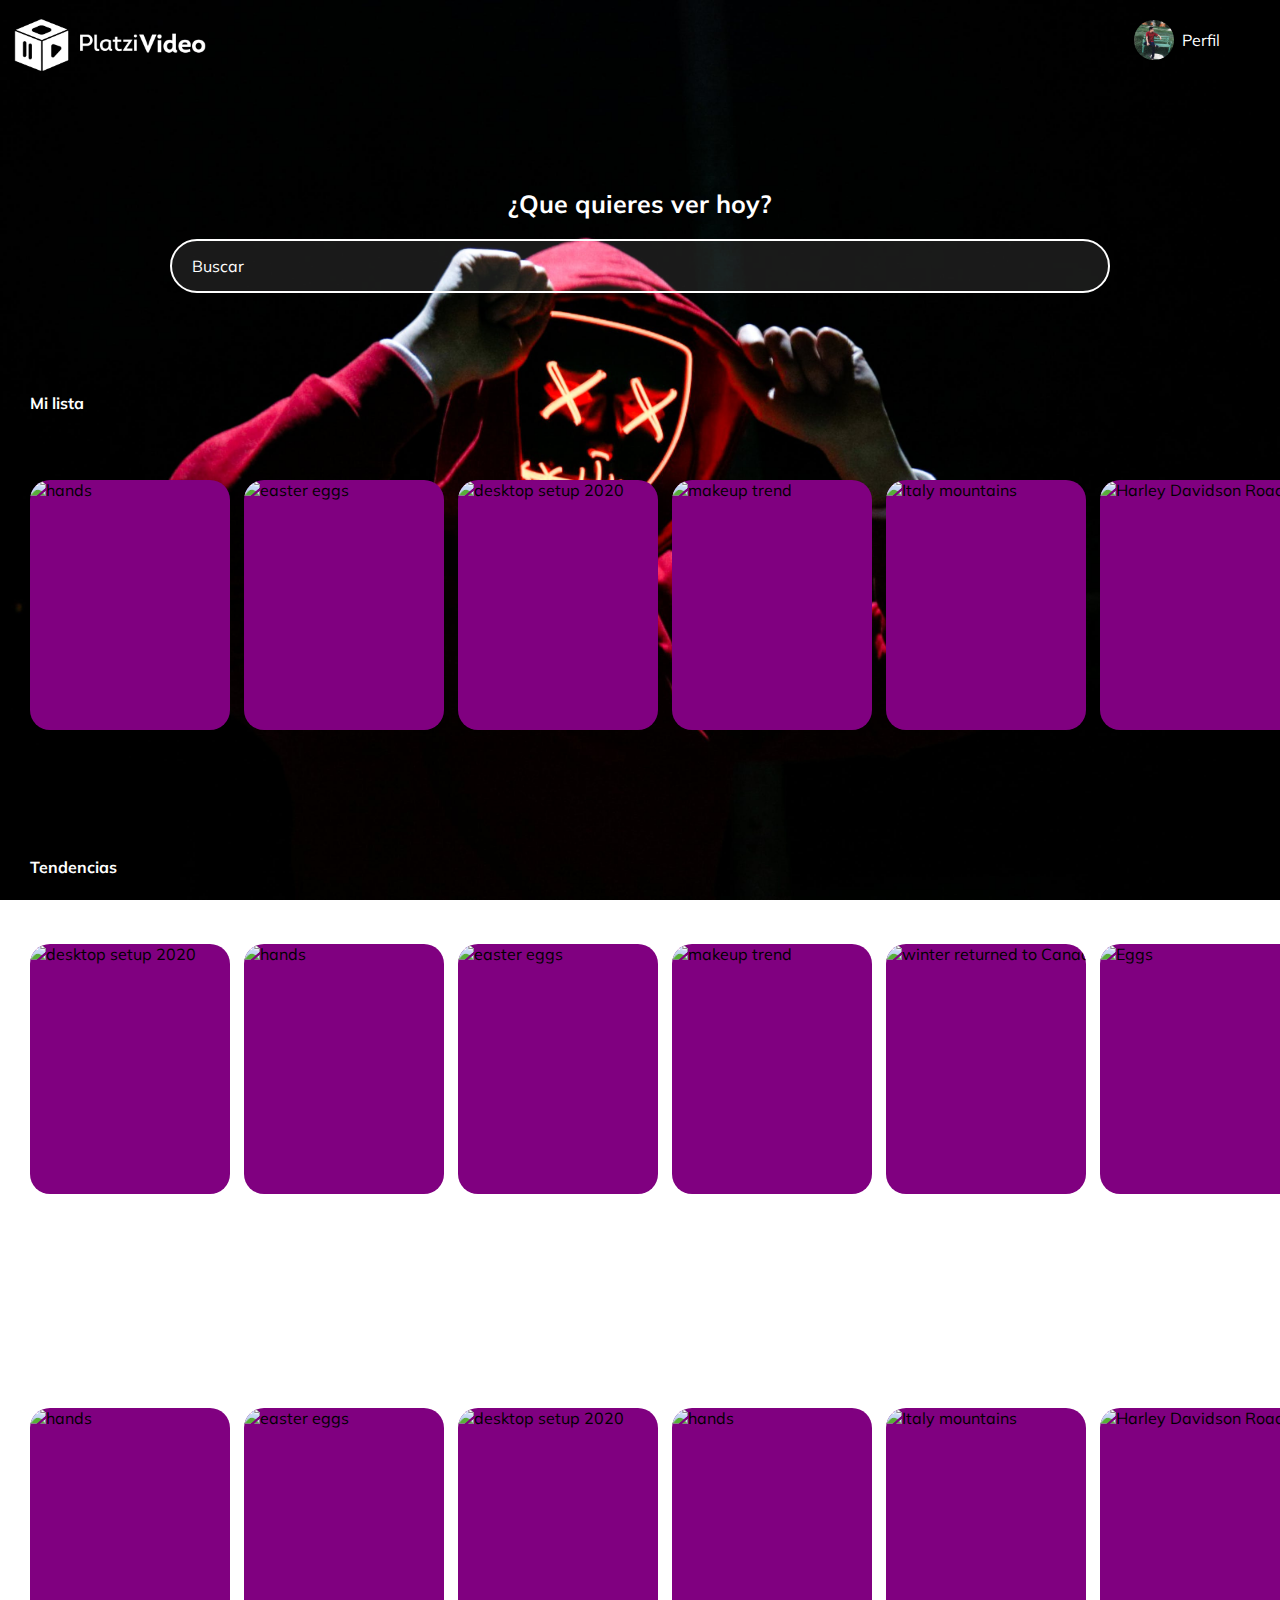
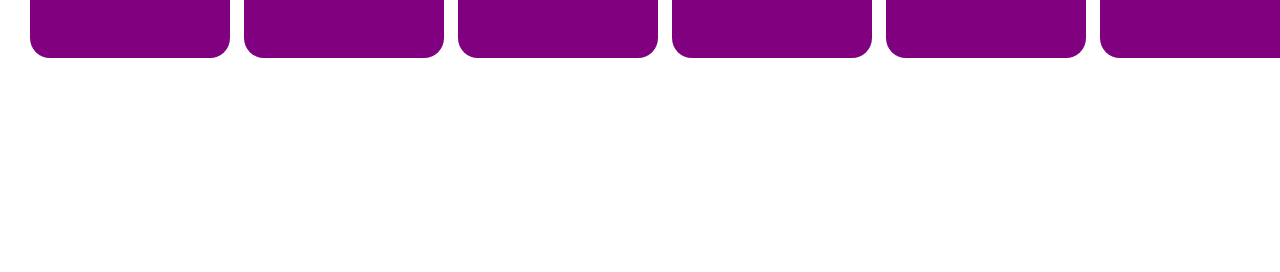
==== index.html @ 2a824437 "initial commit" ====
<!DOCTYPE html>
<html lang="en">
<head>
    <meta charset="UTF-8">
    <meta name="viewport" content="width=device-width, initial-scale=1.0">
    <title>Platzi Video</title>
    <link href="https://fonts.googleapis.com/css2?family=Muli:wght@300;400;700&display=swap" rel="stylesheet">
    <link rel="stylesheet" href="main.css">
</head>
<body>
    <header class="header">
        <img class="header__img" src="../assets/logo-platzi-video-BW2.png" alt="platzi-video-logo">
        <div class="header__menu">
            <div class="header__menu--profile">
                <img src="../assets/profile.jpg" alt="User">
                <p>Perfil</p>
            </div>
            <ul>
                <li><a href="iniciar-sesion-registro/registro.html" target="_blank">Cuenta</a></li>
                <li><a href="iniciar-sesion-registro/iniciar-sesion.html">Cerrar Sesión</a></li>
            </ul>
        </div><!--header__menu-->
    </header>

    <section class="main">
        <h2 class="main__title">¿Que quieres ver hoy?</h2>
        <input class="input" type="text" placeholder="Buscar">
    </section>

    <h2 class="categories__title">Mi lista</h2>

    <section class="carousel">
        <div class="carousel__container">
            <div class="carousel-item">
                <img class="carousel-item__img" src="https://images.pexels.com/photos/3268257/pexels-photo-3268257.jpeg?cs=srgb&dl=lena-picante-caliente-atractivo-3268257.jpg&fm=jpg" alt="hands">
                <div class="carousel-item__details">
                    <div class="carousel-item__details--buttons">
                        <img src="https://img.icons8.com/flat_round/64/000000/play--v1.png"/>
                        <img src="https://img.icons8.com/flat_round/64/000000/share--v1.png"/>
                    </div>
                    <p class="carousel-item__details--title">La Hoguera</p>
                    <p class="carousel-item__details--subtitle">2020 18+ 118:59min</p>
                </div>
            </div>
            <div class="carousel-item">
                <img class="carousel-item__img" src="https://www.elsetge.cat/myimg/f/87-877088_wallpaper-smoke-hood-silhouette-dark-red-black-red.jpg" alt="easter eggs">
                <div class="carousel-item__details">
                    <div class="carousel-item__details--buttons">
                        <img src="https://img.icons8.com/flat_round/64/000000/play--v1.png"/>
                        <img src="https://img.icons8.com/flat_round/64/000000/share--v1.png"/>
                    </div>
                    <p class="carousel-item__details--title">Red Shadow</p>
                    <p class="carousel-item__details--subtitle">2020 12+ 95:02min</p>
                </div>
            </div>
            <div class="carousel-item">
                <img class="carousel-item__img" src="https://i.pinimg.com/originals/d1/26/c0/d126c09fab6ebc463f8618979e3a3162.jpg" alt="desktop setup 2020">
                <div class="carousel-item__details">
                    <div class="carousel-item__details--buttons">
                        <img src="https://img.icons8.com/flat_round/64/000000/play--v1.png"/>
                        <img src="https://img.icons8.com/flat_round/64/000000/share--v1.png"/>
                    </div>
                    <p class="carousel-item__details--title">New Desktop Setup for geeks</p>
                    <p class="carousel-item__details--subtitle">2020 16+ 6:15min</p>
                </div>
            </div>
            <div class="carousel-item">
                <img class="carousel-item__img" src="https://images.pexels.com/photos/838875/pexels-photo-838875.jpeg?auto=compress&cs=tinysrgb&dpr=2&h=650&w=940" alt="makeup trend">
                <div class="carousel-item__details">
                    <div class="carousel-item__details--buttons">
                        <img src="https://img.icons8.com/flat_round/64/000000/play--v1.png"/>
                        <img src="https://img.icons8.com/flat_round/64/000000/share--v1.png"/>
                    </div>
                    <p class="carousel-item__details--title">Makeup Trends for 2020</p>
                    <p class="carousel-item__details--subtitle">2020 12+ 13:04min</p>
                </div>
            </div>
            <div class="carousel-item">
                <img class="carousel-item__img" src="https://images.pexels.com/photos/2437299/pexels-photo-2437299.jpeg?auto=compress&cs=tinysrgb&dpr=2&h=650&w=940" alt="Italy mountains">
                <div class="carousel-item__details">
                    <div class="carousel-item__details--buttons">
                        <img src="https://img.icons8.com/flat_round/64/000000/play--v1.png"/>
                        <img src="https://img.icons8.com/flat_round/64/000000/share--v1.png"/>
                    </div>
                    <p class="carousel-item__details--title">Views around Italy Mountains</p>
                    <p class="carousel-item__details--subtitle">2019 16+ 19:05min</p>
                </div>
            </div>
            <div class="carousel-item">
                <img class="carousel-item__img" src="https://images.pexels.com/photos/995490/pexels-photo-995490.jpeg?auto=compress&cs=tinysrgb&dpr=1&w=500" alt="Harley Davidson Road">
                <div class="carousel-item__details">
                    <div class="carousel-item__details--buttons">
                        <img src="https://img.icons8.com/flat_round/64/000000/play--v1.png"/>
                        <img src="https://img.icons8.com/flat_round/64/000000/share--v1.png"/>
                    </div>
                    <p class="carousel-item__details--title">My last Trip | Harley Davidson Road...</p>
                    <p class="carousel-item__details--subtitle">2019 12+ 25:17min</p>
                </div>
            </div>
        </div><!--carousel__container-->
    </section>
    
    <h2 class="categories__title">Tendencias</h2>
    
    <section class="carousel">
        <div class="carousel__container">
            <div class="carousel-item">
                <img class="carousel-item__img" src="https://images.pexels.com/photos/1097456/pexels-photo-1097456.jpeg?auto=compress&cs=tinysrgb&dpr=3&h=750&w=1260" alt="desktop setup 2020">
                <div class="carousel-item__details">
                    <div class="carousel-item__details--buttons">
                        <img src="https://img.icons8.com/flat_round/64/000000/play--v1.png"/>
                        <img src="https://img.icons8.com/flat_round/64/000000/share--v1.png"/>
                    </div>
                    <p class="carousel-item__details--title">Lights of the Night | T1 PREMIERE</p>
                    <p class="carousel-item__details--subtitle">2020 16+ 53:15min</p>
                </div>
            </div>
            <div class="carousel-item">
                <img class="carousel-item__img" src="https://images.pexels.com/photos/1571460/pexels-photo-1571460.jpeg?auto=compress&cs=tinysrgb&dpr=2&h=650&w=940" alt="hands">
                <div class="carousel-item__details">
                    <div class="carousel-item__details--buttons">
                        <img src="https://img.icons8.com/flat_round/64/000000/play--v1.png"/>
                        <img src="https://img.icons8.com/flat_round/64/000000/share--v1.png"/>
                    </div>
                    <p class="carousel-item__details--title">My new apartment! + Tour</p>
                    <p class="carousel-item__details--subtitle">2018 13+ 18:59min</p>
                </div>
            </div>
            <div class="carousel-item">
                <img class="carousel-item__img" src="https://images.pexels.com/photos/3268257/pexels-photo-3268257.jpeg?cs=srgb&dl=lena-picante-caliente-atractivo-3268257.jpg&fm=jpg" alt="easter eggs">
                <div class="carousel-item__details">
                    <div class="carousel-item__details--buttons">
                        <img src="https://img.icons8.com/flat_round/64/000000/play--v1.png"/>
                        <img src="https://img.icons8.com/flat_round/64/000000/share--v1.png"/>
                    </div>
                    <p class="carousel-item__details--title">La Hoguera</p>
                    <p class="carousel-item__details--subtitle">2020 18+ 118:59min</p>
                </div>
            </div>
            <div class="carousel-item">
                <img class="carousel-item__img" src="https://images.pexels.com/photos/673862/pexels-photo-673862.jpeg?auto=compress&cs=tinysrgb&dpr=2&h=650&w=940" alt="makeup trend">
                <div class="carousel-item__details">
                    <div class="carousel-item__details--buttons">
                        <img src="https://img.icons8.com/flat_round/64/000000/play--v1.png"/>
                        <img src="https://img.icons8.com/flat_round/64/000000/share--v1.png"/>
                    </div>
                    <p class="carousel-item__details--title">Marquesí</p>
                    <p class="carousel-item__details--subtitle">2020 18+ 120:04min</p>
                </div>
            </div>
            <div class="carousel-item">
                <img class="carousel-item__img" src="https://images.pexels.com/photos/818654/pexels-photo-818654.jpeg?auto=compress&cs=tinysrgb&dpr=2&h=650&w=940" alt="winter returned to Canada">
                <div class="carousel-item__details">
                    <div class="carousel-item__details--buttons">
                        <img src="https://img.icons8.com/flat_round/64/000000/play--v1.png"/>
                        <img src="https://img.icons8.com/flat_round/64/000000/share--v1.png"/>
                    </div>
                    <p class="carousel-item__details--title">Winter returned to Canada</p>
                    <p class="carousel-item__details--subtitle">2019 16+ 15:45min</p>
                </div>
            </div>
            
            <div class="carousel-item">
                <img class="carousel-item__img" src="https://images.pexels.com/photos/3972037/pexels-photo-3972037.jpeg?auto=compress&cs=tinysrgb&dpr=3&h=750&w=1260" alt="Eggs">
                <div class="carousel-item__details">
                    <div class="carousel-item__details--buttons">
                        <img src="https://img.icons8.com/flat_round/64/000000/play--v1.png"/>
                        <img src="https://img.icons8.com/flat_round/64/000000/share--v1.png"/>
                    </div>
                    <p class="carousel-item__details--title">Easy | Make Easter Eggs</p>
                    <p class="carousel-item__details--subtitle">2020 12+ 12:53min</p>
                </div>
            </div>
            <div class="carousel-item">
                <img class="carousel-item__img" src="https://images.pexels.com/photos/995490/pexels-photo-995490.jpeg?auto=compress&cs=tinysrgb&dpr=1&w=500" alt="Harley Davidson Road">
                <div class="carousel-item__details">
                    <div class="carousel-item__details--buttons">
                        <img src="https://img.icons8.com/flat_round/64/000000/play--v1.png"/>
                        <img src="https://img.icons8.com/flat_round/64/000000/share--v1.png"/>
                    </div>
                    <p class="carousel-item__details--title">My last Trip | Harley Davidson Road...</p>
                    <p class="carousel-item__details--subtitle">2019 12+ 25:17min</p>
                </div>
            </div>
        </div><!--carousel__container-->
    </section>

    <h2 class="categories__title">Originales de Platzi Video</h2>

    <section class="carousel">
        <div class="carousel__container">
            <div class="carousel-item">
                <img class="carousel-item__img" src="https://images.pexels.com/photos/3861969/pexels-photo-3861969.jpeg?auto=compress&cs=tinysrgb&dpr=3&h=750&w=1260" alt="hands">
                <div class="carousel-item__details">
                    <div class="carousel-item__details--buttons">
                        <img src="https://img.icons8.com/flat_round/64/000000/play--v1.png"/>
                        <img src="https://img.icons8.com/flat_round/64/000000/share--v1.png"/>
                    </div>
                    <p class="carousel-item__details--title">$HACKED;</p>
                    <p class="carousel-item__details--subtitle">2019 16+ 75:59min</p>
                </div>
            </div>
            <div class="carousel-item">
                <img class="carousel-item__img" src="https://images.pexels.com/photos/236147/pexels-photo-236147.jpeg?auto=compress&cs=tinysrgb&dpr=3&h=750&w=1260" alt="easter eggs">
                <div class="carousel-item__details">
                    <div class="carousel-item__details--buttons">
                        <img src="https://img.icons8.com/flat_round/64/000000/play--v1.png"/>
                        <img src="https://img.icons8.com/flat_round/64/000000/share--v1.png"/>
                    </div>
                    <p class="carousel-item__details--title">Mental Breakdown | T2</p>
                    <p class="carousel-item__details--subtitle">2020 18+ 45:23min</p>
                </div>
            </div>
            <div class="carousel-item">
                <img class="carousel-item__img" src="https://images.pexels.com/photos/1097456/pexels-photo-1097456.jpeg?auto=compress&cs=tinysrgb&dpr=3&h=750&w=1260" alt="desktop setup 2020">
                <div class="carousel-item__details">
                    <div class="carousel-item__details--buttons">
                        <img src="https://img.icons8.com/flat_round/64/000000/play--v1.png"/>
                        <img src="https://img.icons8.com/flat_round/64/000000/share--v1.png"/>
                    </div>
                    <p class="carousel-item__details--title">Lights of the Night | T1 PREMIERE</p>
                    <p class="carousel-item__details--subtitle">2020 16+ 53:15min</p>
                </div>
            </div>
            <div class="carousel-item">
                <img class="carousel-item__img" src="https://images.pexels.com/photos/3268257/pexels-photo-3268257.jpeg?cs=srgb&dl=lena-picante-caliente-atractivo-3268257.jpg&fm=jpg" alt="hands">
                <div class="carousel-item__details">
                    <div class="carousel-item__details--buttons">
                        <img src="https://img.icons8.com/flat_round/64/000000/play--v1.png"/>
                        <img src="https://img.icons8.com/flat_round/64/000000/share--v1.png"/>
                    </div>
                    <p class="carousel-item__details--title">La Hoguera</p>
                    <p class="carousel-item__details--subtitle">2020 18+ 118:59min</p>
                </div>
            </div>
            <div class="carousel-item">
                <img class="carousel-item__img" src="https://images.pexels.com/photos/163489/war-desert-guns-gunshow-163489.jpeg?auto=compress&cs=tinysrgb&dpr=3&h=750&w=1260" alt="Italy mountains">
                <div class="carousel-item__details">
                    <div class="carousel-item__details--buttons">
                        <img src="https://img.icons8.com/flat_round/64/000000/play--v1.png"/>
                        <img src="https://img.icons8.com/flat_round/64/000000/share--v1.png"/>
                    </div>
                    <p class="carousel-item__details--title">La ultima Guerra</p>
                    <p class="carousel-item__details--subtitle">2020 18+ 130:05min</p>
                </div>
            </div>
            <div class="carousel-item">
                <img class="carousel-item__img" src="https://www.elsetge.cat/myimg/f/87-877088_wallpaper-smoke-hood-silhouette-dark-red-black-red.jpg" alt="Harley Davidson Road">
                <div class="carousel-item__details">
                    <div class="carousel-item__details--buttons">
                        <img src="https://img.icons8.com/flat_round/64/000000/play--v1.png"/>
                        <img src="https://img.icons8.com/flat_round/64/000000/share--v1.png"/>
                    </div>
                    <p class="carousel-item__details--title">Red Shadow</p>
                    <p class="carousel-item__details--subtitle">2020 12+ 95:02min</p>
                </div>
            </div>
            <div class="carousel-item">
                <img class="carousel-item__img" src="https://images.pexels.com/photos/818654/pexels-photo-818654.jpeg?auto=compress&cs=tinysrgb&dpr=2&h=650&w=940" alt="winter returned to Canada">
                <div class="carousel-item__details">
                    <div class="carousel-item__details--buttons">
                        <img src="https://img.icons8.com/flat_round/64/000000/play--v1.png"/>
                        <img src="https://img.icons8.com/flat_round/64/000000/share--v1.png"/>
                    </div>
                    <p class="carousel-item__details--title">Winter returned to Canada</p>
                    <p class="carousel-item__details--subtitle">2019 16+ 15:45min</p>
                </div>
            </div>
        </div><!--carousel__container-->
    </section>

    <footer class="footer">
        <a href="/">Terminos de uso</a>
        <a href="/">Declaración de privacidad</a>
        <a href="/">Centro de ayuda</a>
    </footer>
</body>
</html>
---- main.css ----
body {
    margin: 0;
    font-family: 'Muli', sans-serif;
    /* background-color: #8F57FD; */
    /* background-color: black; */
    /* background-image: url('assets/mainwallpaper.jpg'); */
    background-image: url('assets/pexels-photo-1097456.jpeg');
    background-position: center;
    /* background-repeat: no-repeat; */
    background-attachment: fixed;
    background-size: cover;
    
}
.header {
    width: 100%;
    height: 80px;
    /* background-color: #21c08b; */
    /* background-color: #8F57FD; */
    /* background-color: black; */
    display: flex;
    justify-content: space-between;
    align-items: center;

    /* position: fixed; */
    
    /* background-color: rgba(0, 0, 0, 0.9); */
}

.header__img {
    width: 200px;
    margin-top: 10px;
    margin-left: 10px;
}

.header__menu {
    margin-right: 30px;
}

.header__menu ul {
    display: none;
    list-style: none;
    padding: 0;
    position: absolute;
    width: 100px;
    text-align: right;
    margin: 0 0 0 -14px;
}

.header__menu:hover ul, ul:hover {
    display: block;
}

.header__menu li {
    margin: 10px 0;
}

.header__menu li a {
    color: white;
    text-decoration: none;
}

.header__menu li a:hover {
    text-decoration: underline;
}

.header__menu--profile {
    margin-right: 30px;
    /* margin-top: 10px; */
    /* width: 40px; */
    display: flex;
    align-items: center;
}

.header__menu--profile img {
    margin-right: 8px;
    width: 40px;
    border-radius: 50%;
}

.header__menu--profile p {
    margin: 0;
    color: white;
}

.main {
    display: flex;
    align-items: center;
    justify-content: center;
    flex-direction: column;
    height: 300px;
    border-radius: 0 0 40px 40px;
}

.main__title {
    color: white;
    font-size: 25px;
}

.input {
    outline: none;
    background-color: rgba(255, 255, 255, 0.1);
    border: 2px solid white;
    border-radius: 30px;
    color: white;
    font-family: 'Muli', sans-serif;
    font-size: 16px;
    height: 50px;
    padding: 0 20px;
    width: 70%;
}
::placeholder {
    color: white;
}

.categories__title {
    color: white;
    font-size: 16px;
    position: absolute;
    padding-left: 30px;
    width: 100%;
}

.carousel {
    width: 100%;
    /* overflow: scroll; */
    padding: 30px;
    position: relative;
}

.carousel__container {
    white-space: nowrap;
    margin: 70px 0;
    padding-bottom: 10px;
}

.carousel-item {
    background-color: purple;
    width: 200px;
    height: 250px;
    border-radius: 20px;
    overflow: hidden;
    margin-right: 10px;
    display: inline-block;
    cursor: pointer;
    transition: 450ms all;
    transform-origin: center left;
    position: relative;
}

.carousel-item:hover ~ .carousel-item {
    transform: translate3d(100px, 0, 0);
}

.carousel__container:hover .carousel-item {
    opacity: 0.3;
}

.carousel__container:hover .carousel-item:hover {
    transform: scale(1.5);
    opacity: 1;
}

.carousel-item__img {
    width: 200px;
    height: 250px;
    object-fit: cover;
}

.carousel-item__details {
    background: linear-gradient(to top, rgba(0, 0, 0, 0.9) 0%, rgba(0, 0, 0, 0) 100%);
    font-size: 10px;
    opacity: 0;
    transition: 450ms opacity;
    padding: 10px;
    position: absolute;
    top: 0;
    left: 0;
    right: 0;
    bottom: 0;
}

.carousel-item__details:hover {
    opacity: 1;
}

.carousel-item__details--buttons img{
    width: 30px;
    /* opacity: .7; */
    margin-top: 140px;
}

.carousel-item__details--title, .carousel-item__details--subtitle {
    color: white;
    font-family: 'Muli', sans-serif;
}

.footer {
    /* background: #AB88FF; */
    display: flex;
    align-items: center;
    height: 100px;
    width: 100%;
}

.footer a {
    color: white;
    cursor: pointer;
    font-size: 14px;
    padding-left: 30px;
    text-decoration: none;
}

.footer a:hover {
    text-decoration: underline;
}
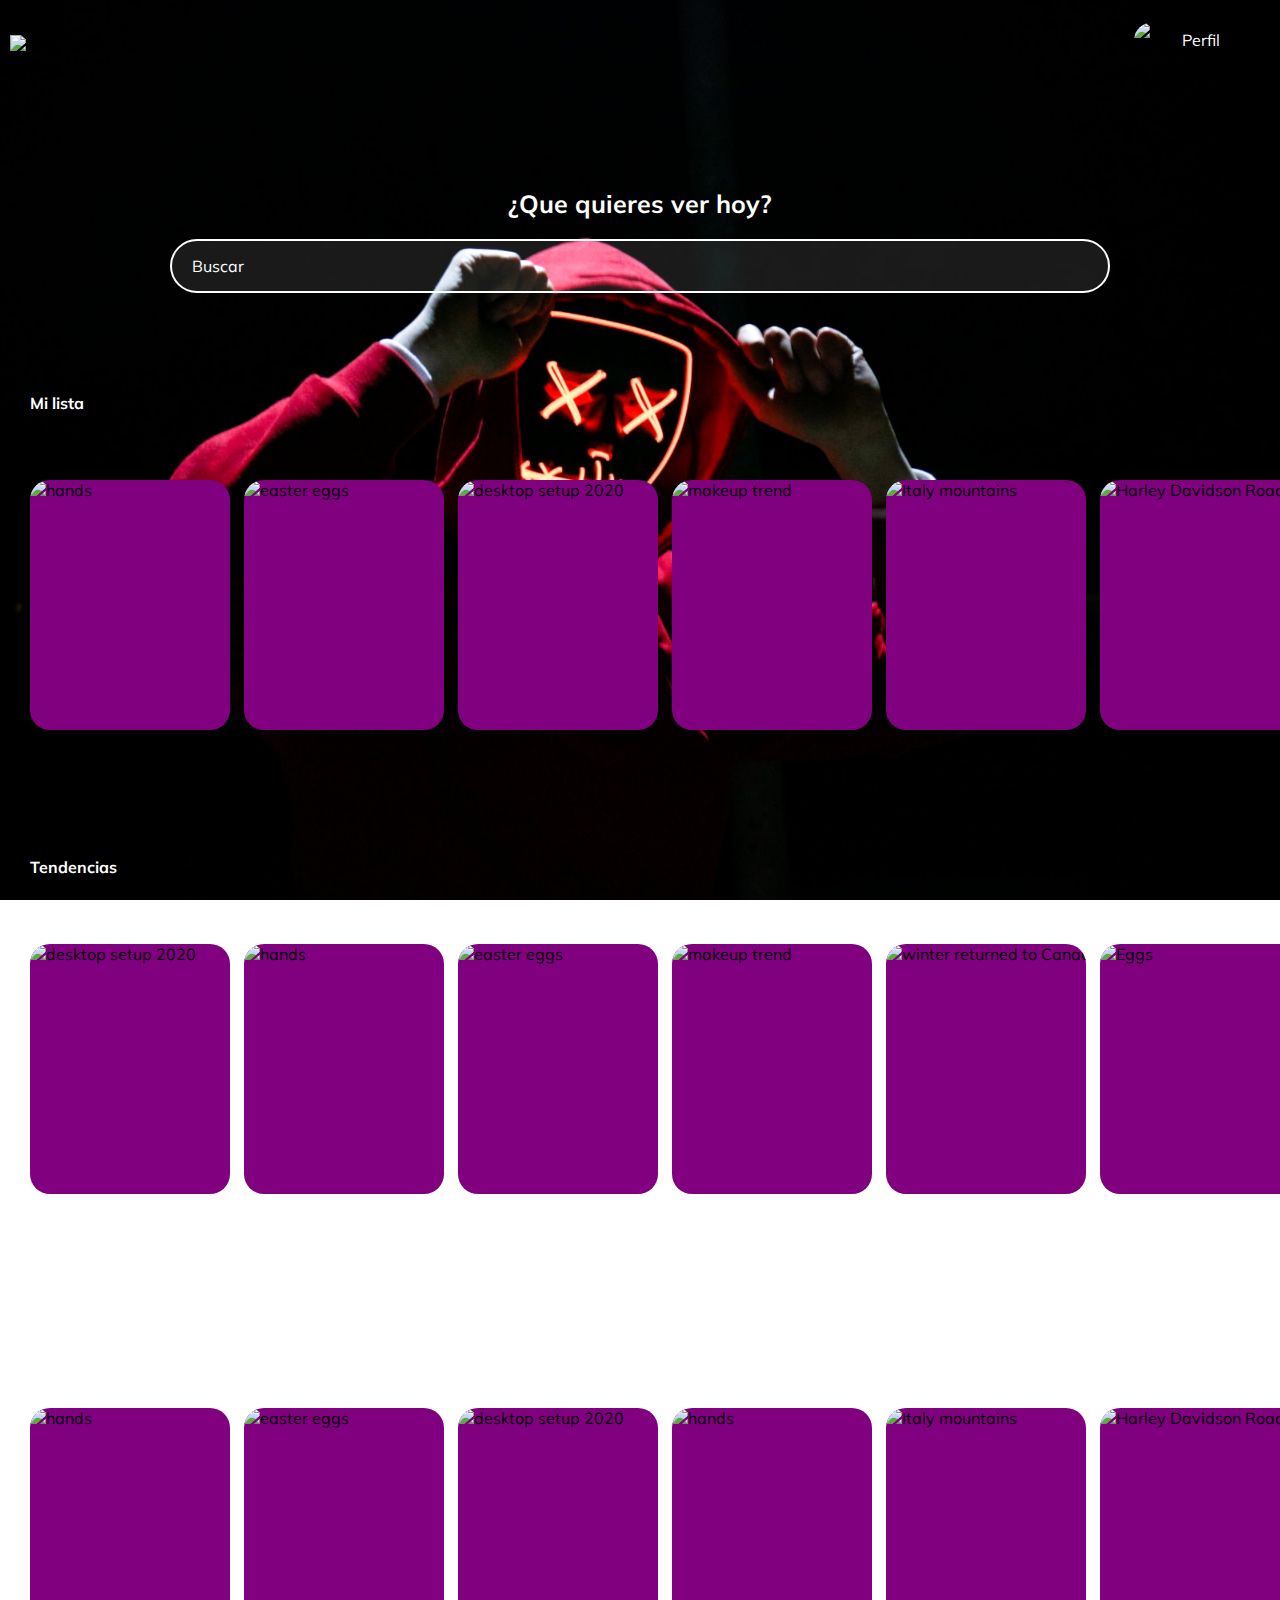
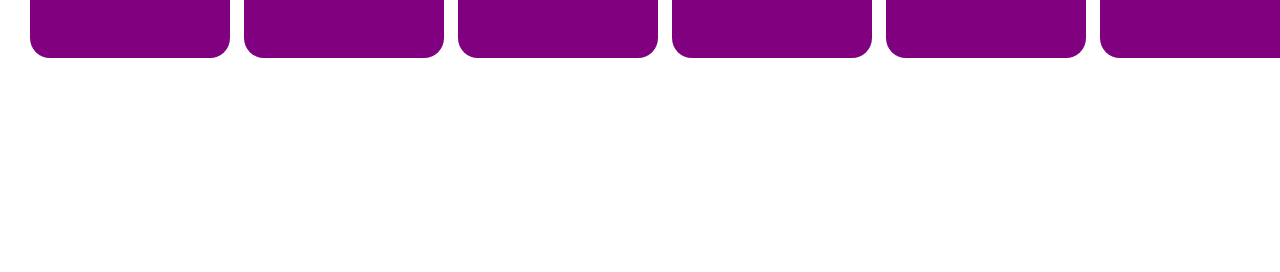
==== commit 9111a2b5: "bugs fixes" ====
--- a/index.html
+++ b/index.html
@@ -9,10 +9,10 @@
 </head>
 <body>
     <header class="header">
-        <img class="header__img" src="../assets/logo-platzi-video-BW2.png" alt="platzi-video-logo">
+        <img class="header__img" src="https://static.platzi.com/media/tmp/class-files/git/curso-frontend-escuelajs/curso-frontend-escuelajs-menu-desplegable/menu-desplegable/logo-platzi-video-BW2.png" alt="platzi-video-logo">
         <div class="header__menu">
             <div class="header__menu--profile">
-                <img src="../assets/profile.jpg" alt="User">
+                <img src="https://scontent.flim2-1.fna.fbcdn.net/v/t1.0-9/34158960_2127678190618493_3331062590510989312_n.jpg?_nc_cat=109&_nc_sid=174925&_nc_eui2=AeGfKtL1IbW0goI7x5INw7OBn7CL35nns7qfsIvfmeezupTevVkalF33EPxnXH60xegYCYTiGYMFwwCbPb9uabKN&_nc_ohc=U4M0FDZ2GQ0AX8_POKc&_nc_ht=scontent.flim2-1.fna&oh=f04b0c649471a8bcc7545f01a8a27aaf&oe=5F6651C7" alt="User">
                 <p>Perfil</p>
             </div>
             <ul>
